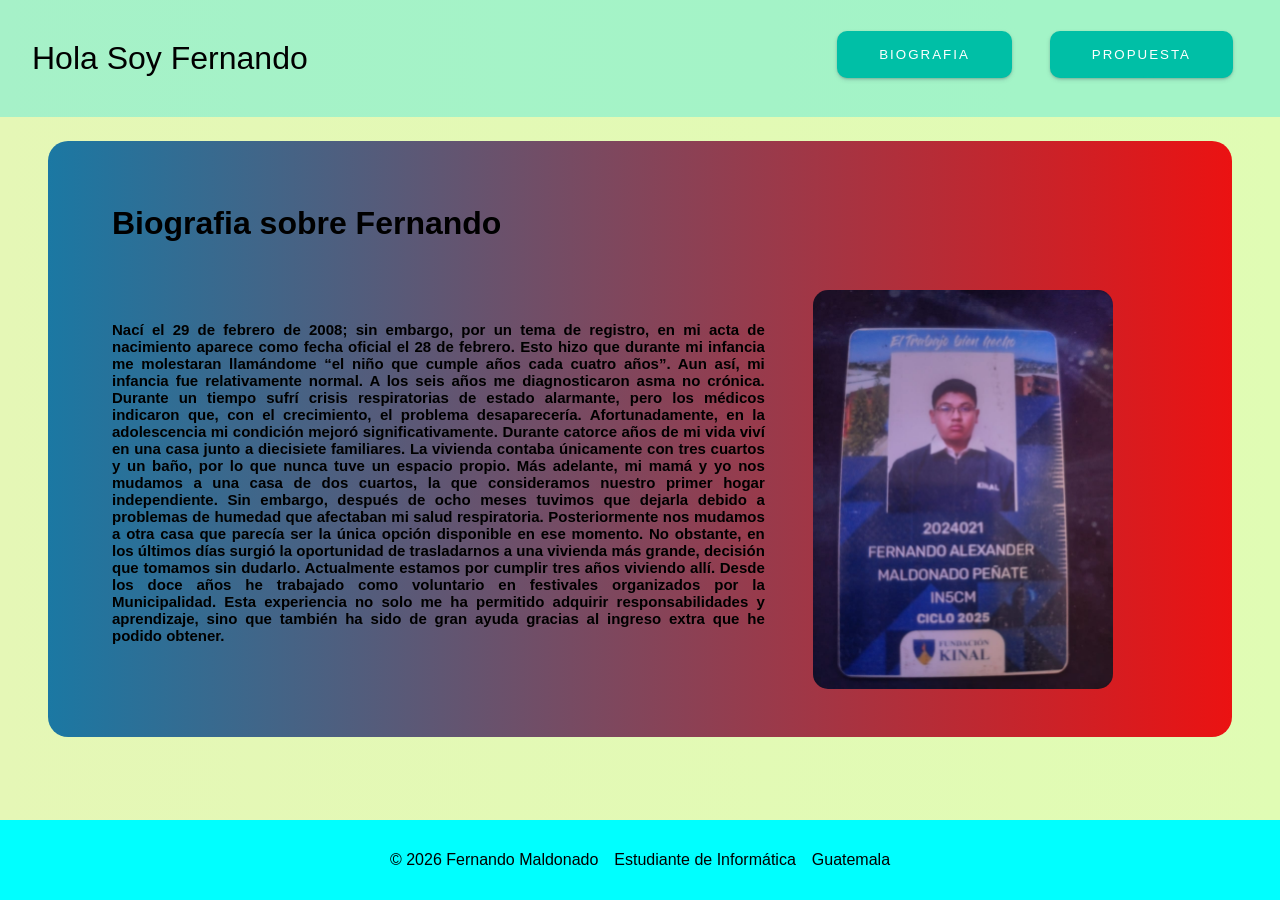
==== biografia.html @ 99544c0e "Se modifico y agrego biografia" ====
<!DOCTYPE html>
<html lang="en">

<head>
    <meta charset="UTF-8">
    <meta name="viewport" content="width=device-width, initial-scale=1.0">
    <title> Pagina Web </title>
    <link rel="stylesheet" href="styles/globals.css">
    <link rel="stylesheet" href="components/common/Button/Button.css">
    <link rel="stylesheet" href="components/layout/Header/Header.css">
    <link rel="stylesheet" href="components/layout/Footer/Footer.css">
</head>

<body>
    <div class="header">
        <div class="titulo"><a> Hola Soy Fernando </a></div>
        <div class="botones">
            <a href="biografia.html"><button class="btn">Biografia</button></a>
            <a href="kinal.html"><button class="btn">Propuesta</button></a>
        </div>
    </div>

    <div class="cuadro">
        <div class="subtituloBibliografia">
            Biografia sobre Fernando
        </div>
        <div class="imgCarnet">
            <div class="inf">
                <p>
                    Nací el 29 de febrero de 2008; sin embargo, por un tema de registro, en mi acta de nacimiento
                    aparece
                    como fecha oficial el 28 de febrero. Esto hizo que durante mi infancia me molestaran llamándome “el
                    niño
                    que cumple años cada cuatro años”. Aun así, mi infancia fue relativamente normal.

                    A los seis años me diagnosticaron asma no crónica. Durante un tiempo sufrí crisis respiratorias de
                    estado alarmante, pero los médicos indicaron que, con el crecimiento, el problema desaparecería.
                    Afortunadamente, en la adolescencia mi condición mejoró significativamente.

                    Durante catorce años de mi vida viví en una casa junto a diecisiete familiares. La vivienda contaba
                    únicamente con tres cuartos y un baño, por lo que nunca tuve un espacio propio. Más adelante, mi
                    mamá y
                    yo nos mudamos a una casa de dos cuartos, la que consideramos nuestro primer hogar independiente.
                    Sin
                    embargo, después de ocho meses tuvimos que dejarla debido a problemas de humedad que afectaban mi
                    salud
                    respiratoria.

                    Posteriormente nos mudamos a otra casa que parecía ser la única opción disponible en ese momento. No
                    obstante, en los últimos días surgió la oportunidad de trasladarnos a una vivienda más grande,
                    decisión
                    que tomamos sin dudarlo. Actualmente estamos por cumplir tres años viviendo allí.

                    Desde los doce años he trabajado como voluntario en festivales organizados por la Municipalidad.
                    Esta
                    experiencia no solo me ha permitido adquirir responsabilidades y aprendizaje, sino que también ha
                    sido
                    de gran ayuda gracias al ingreso extra que he podido obtener.
                </p>
            </div>
            <img src="components/images/carnet.png" alt="">
        </div>
    </div>

    <footer>
        <div>
            <span>© 2026 Fernando Maldonado</span>
            <span>Estudiante de Informática</span>
            <span>Guatemala</span>
        </div>
    </footer>
</body>

</html>
---- styles/globals.css ----
body {
    margin: 0;
    min-height: 100vh;
    display: flex;
    flex-direction: column;
    align-items: center;
    background-image: linear-gradient(to right, rgb(229, 247, 182), rgb(224, 252, 180));
    font-family: Arial, sans-serif;
}

.titulo {
    margin: 1.5rem 0;
    padding: 1rem 2rem;
    font-size: clamp(1.5rem, 4vw, 2rem);
    border-radius: 10px;
    color: black;
}

.botones {
    position: absolute;
    top: 1rem;
    right: 2rem;
    display: flex;
    gap: 0.5rem;
}

@media (max-width: 700px) {
    .botones {
        display: flex;
        flex-direction: column;
        align-items: center;
        gap: 0.5rem;
    }
}


.recuadro {
    background-image: linear-gradient(to right, rgb(104, 250, 218), rgb(31, 240, 125));
    width: 90%;
    max-width: 1200px;
    margin: 1.5rem auto;
    border-radius: 20px;
    padding: 1rem;
}

.parent {
    display: grid;
    grid-template-columns: repeat(2, 1fr);
    gap: 1.5rem;
}

@media (max-width: 900px) {
    .parent {
        grid-template-columns: 1fr;
    }
}

.di1,
.di2 {
    display: flex;
    flex-direction: column;
    align-items: center;
}

.div1,
.div2 {
    width: 100%;
    max-width: 350px;
    padding: 1rem;
    margin-top: 1rem;
    background-color: aqua;
    font-size: 1.2rem;
    display: flex;
    justify-content: center;
    align-items: center;
    border-radius: 15px;
}

.parrafo {
    width: 100%;
    max-width: 350px;
    margin-top: 1rem;
    margin-bottom: 2rem ;
    padding: 1rem;
    background-image: linear-gradient(to right, rgb(248, 161, 111), rgb(240, 157, 109));
    border-radius: 15px;
}

.parrafo p {
    margin: 0.5;
    text-align: center;
    line-height: 1.5;
}

.parrafo img {
    max-width: 80%;
    border-radius: 10px;
    margin: 2rem;
}

.parrafo ul {
    padding-left: 1.2rem;
}

.parrafo li {
    margin-bottom: 0.5rem;
}

.cuadro {
    background-image: linear-gradient(to right, rgb(27, 120, 163), rgb(235, 18, 18));
    width: 90%;
    max-width: 1200px;
    margin: 1.5rem auto;
    border-radius: 20px;
    padding: 1rem;
}

.subtituloBibliografia {
    font-size: 2rem;
    font-weight: bold;
    margin:3rem;
}

.imgCarnet {
    display: flex;
    align-items: flex-start;
    gap: 2rem;
    margin: 2rem;
    flex-wrap: wrap;
}

.inf {
    width: 60%;
    font-size: 15px;
    color: black;
    font-weight: bold;
    text-align: justify;
    padding: 1rem;
    border-radius: 15px;
}

.imgCarnet img {
    max-width: 300px;
    width: 100%;
    border-radius: 15px;
}

@media (max-width: 900px) {
    .imgCarnet {
        flex-direction: column;
        align-items: center;
    }

    .inf {
        width: 100%;
    }
}
---- components/common/Button/Button.css ----
.btn {
 background-color: #00BFA6;
 padding: 14px 40px;
 color: #fff;
 text-transform: uppercase;
 letter-spacing: 2px;
 cursor: pointer;
 border-radius: 10px;
 border: 2px dashed #00BFA6;
 box-shadow: rgba(50, 50, 93, 0.25) 0px 2px 5px -1px, rgba(0, 0, 0, 0.3) 0px 1px 3px -1px;
 transition: .4s;
 margin: 15px;
}

.btn span:last-child {
 display: none;
}

.btn:hover {
 transition: .4s;
 border: 2px dashed #00BFA6;
 background-color: #fff;
 color: #00BFA6;
}

.btn:active {
 background-color: #87dbd0;
}

@media (max-width: 700px) {

    .btn {
        padding: 8px 20px;
        font-size: 0.75rem;
        letter-spacing: 1px;
        margin: 5px;
        width: 140px;
    }
}
---- components/layout/Header/Header.css ----
.header {
    width: 100%;
    position: relative;
    display: flex;
    align-items: center;
    background-color: rgba(55, 231, 231, 0.363);
}

@media (max-width: 600px) {
    .header {
        position: relative;
        height: 130px;
    }
}
---- components/layout/Footer/Footer.css ----
footer {
    width: 100%;
    background-color: aqua;
    margin-top: auto;
    font-size: 1rem;
    display: flex;
    justify-content: center;
    align-items: center;
    height: 5rem;
}

footer div {
    width: 100%;
    max-width: 1200px;
    display: flex;
    justify-content: center;
    gap: 1rem;
}

footer a {
    text-decoration: none;
    color: black;
    font-weight: 500;
}

@media (max-width: 600px) {
    footer div {
        flex-direction: column;
        gap: 0.5rem;
    }
}
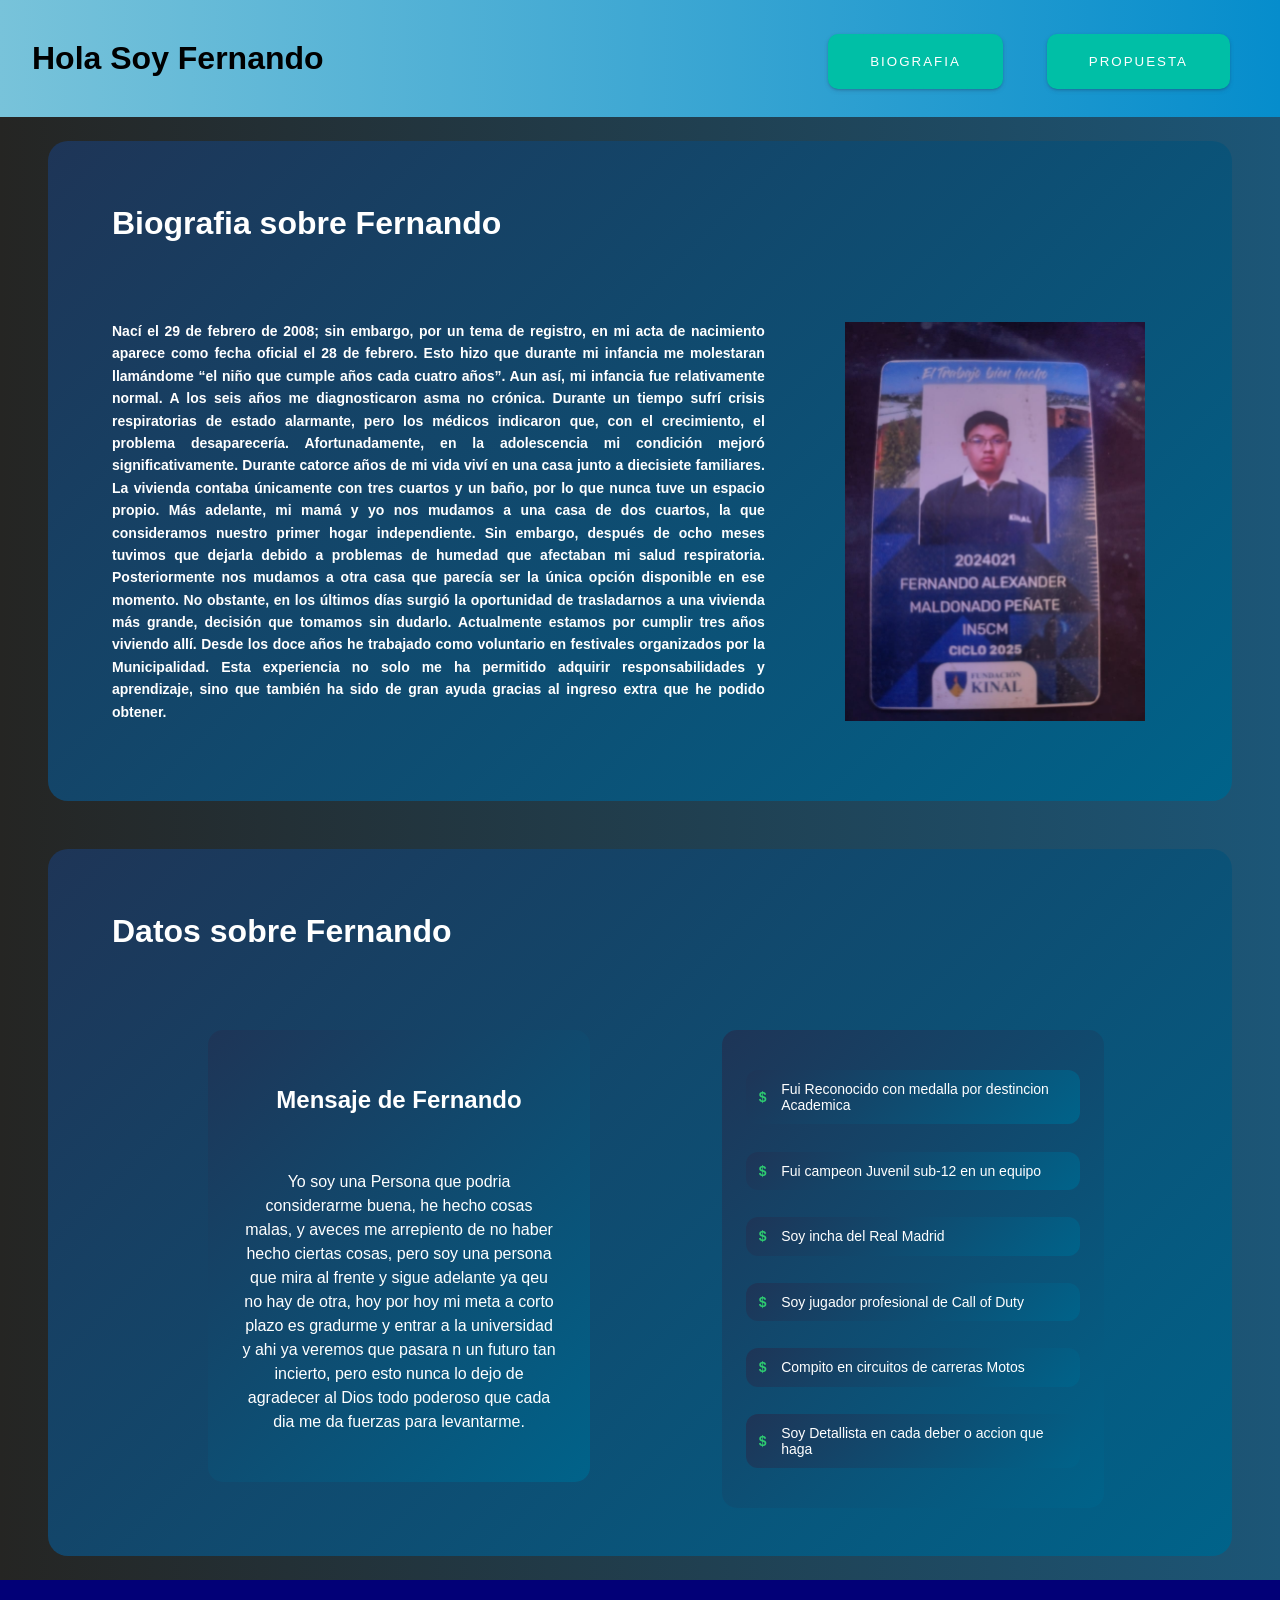
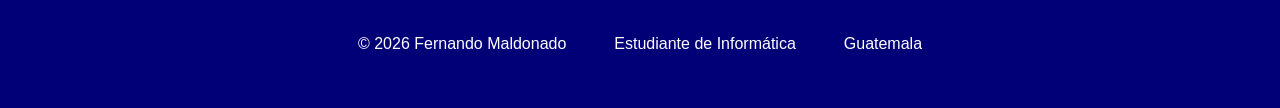
==== commit 68b085cd: "Se termino Biografia" ====
--- a/biografia.html
+++ b/biografia.html
@@ -62,6 +62,37 @@
         </div>
     </div>
 
+    <div class="cuadro">
+        <div class="subtituloBibliografia">
+            Datos sobre Fernando
+        </div>
+        <div class="dats">
+            <div class="datosDeMi">
+                <h2> Mensaje de Fernando</h2>
+                <p>
+                    Yo soy una Persona que podria considerarme buena, he hecho cosas malas, y aveces me
+                    arrepiento de no haber hecho ciertas cosas, pero soy una persona que mira al frente
+                    y sigue adelante ya qeu no hay de otra, hoy por hoy mi meta a corto plazo es gradurme y entrar a la
+                    universidad y ahi ya
+                    veremos que pasara n un futuro tan incierto, pero esto nunca lo dejo de agradecer al Dios todo
+                    poderoso que cada dia me da
+                    fuerzas para levantarme.
+                </p>
+            </div>
+            <div class="datosDeMi">
+                <ul>
+                    <li>Fui Reconocido con medalla por destincion Academica</li>
+                    <li>Fui campeon Juvenil sub-12 en un equipo</li>
+                    <li>Soy incha del Real Madrid</li>
+                    <li>Soy jugador profesional de Call of Duty</li>
+                    <li>Compito en circuitos de carreras Motos </li>
+                    <li>Soy Detallista en cada deber o accion que haga</li>
+                </ul>
+            </div>
+
+        </div>
+    </div>
+
     <footer>
         <div>
             <span>© 2026 Fernando Maldonado</span>
--- a/styles/globals.css
+++ b/styles/globals.css
@@ -4,7 +4,7 @@
     display: flex;
     flex-direction: column;
     align-items: center;
-    background-image: linear-gradient(to right, rgb(229, 247, 182), rgb(224, 252, 180));
+    background-image: linear-gradient(to right, rgb(37, 37, 35), rgb(28, 86, 119));
     font-family: Arial, sans-serif;
 }
 
@@ -12,30 +12,14 @@
     margin: 1.5rem 0;
     padding: 1rem 2rem;
     font-size: clamp(1.5rem, 4vw, 2rem);
+    font-weight: bold;
     border-radius: 10px;
     color: black;
 }
 
-.botones {
-    position: absolute;
-    top: 1rem;
-    right: 2rem;
-    display: flex;
-    gap: 0.5rem;
-}
-
-@media (max-width: 700px) {
-    .botones {
-        display: flex;
-        flex-direction: column;
-        align-items: center;
-        gap: 0.5rem;
-    }
-}
-
 
 .recuadro {
-    background-image: linear-gradient(to right, rgb(104, 250, 218), rgb(31, 240, 125));
+    background-image: linear-gradient(to right, rgb(59, 141, 189), rgb(61, 190, 223));
     width: 90%;
     max-width: 1200px;
     margin: 1.5rem auto;
@@ -68,7 +52,7 @@
     max-width: 350px;
     padding: 1rem;
     margin-top: 1rem;
-    background-color: aqua;
+    background-color: rgb(49, 196, 196);
     font-size: 1.2rem;
     display: flex;
     justify-content: center;
@@ -82,12 +66,13 @@
     margin-top: 1rem;
     margin-bottom: 2rem ;
     padding: 1rem;
-    background-image: linear-gradient(to right, rgb(248, 161, 111), rgb(240, 157, 109));
+    background: linear-gradient(135deg, #1e3557, #00638a);
     border-radius: 15px;
 }
 
 .parrafo p {
-    margin: 0.5;
+    margin: 1;
+    color: #ffffff;
     text-align: center;
     line-height: 1.5;
 }
@@ -96,18 +81,55 @@
     max-width: 80%;
     border-radius: 10px;
     margin: 2rem;
+    object-fit: contain;
+    transition: transform 0.3s ease, filter 0.3s ease;
+}
+
+.parrafo img:hover {
+    transform: scale(1.12);
+    filter: brightness(1.1);
 }
 
 .parrafo ul {
-    padding-left: 1.2rem;
+    list-style: none;
+    padding-left: 0;
+    margin-top: 1rem;
+    display: flex;
+    flex-direction: column;
+    gap: 0.7rem;
 }
 
 .parrafo li {
-    margin-bottom: 0.5rem;
-}
+    background: linear-gradient(135deg, #1e3557, #00638a);
+    padding: 0.7rem 1rem;
+    border-radius: 12px;
+    font-size: 14px;
+    color: #ffffff;
+    position: relative;
+    padding-left: 2.2rem;
+    transition: transform 0.25s ease, box-shadow 0.25s ease;
+}
+
+/* Ícono */
+.parrafo li::before {
+    content: "✔";
+    position: absolute;
+    left: 0.8rem;
+    top: 50%;
+    transform: translateY(-50%);
+    color: #2ecc71;
+    font-weight: bold;
+}
+
+/* Hover dinámico */
+.parrafo li:hover {
+    transform: translateX(6px);
+    box-shadow: 0 6px 14px rgba(0, 0, 0, 0.15);
+}
+
 
 .cuadro {
-    background-image: linear-gradient(to right, rgb(27, 120, 163), rgb(235, 18, 18));
+    background: linear-gradient(135deg, #1e3557, #00638a);
     width: 90%;
     max-width: 1200px;
     margin: 1.5rem auto;
@@ -116,6 +138,7 @@
 }
 
 .subtituloBibliografia {
+    color: #ffffff;
     font-size: 2rem;
     font-weight: bold;
     margin:3rem;
@@ -129,14 +152,29 @@
     flex-wrap: wrap;
 }
 
+.imgCarnet img {
+    width: 100%;
+    padding: 2rem;
+    max-width: 250px;
+    height: auto;
+    object-fit: contain;
+    transition: transform 0.3s ease, filter 0.3s ease;
+}
+.imgCarnet img:hover {
+    transform: scale(1.12);
+    filter: brightness(1.1);
+}
+
 .inf {
     width: 60%;
-    font-size: 15px;
-    color: black;
+    font-size: 14px;
+    color: rgb(255, 255, 255);
     font-weight: bold;
     text-align: justify;
     padding: 1rem;
     border-radius: 15px;
+    line-height: 1.6;
+
 }
 
 .imgCarnet img {
@@ -155,3 +193,85 @@
         width: 100%;
     }
 }
+
+.datosDeMi {
+    width: 100%;
+    margin-left: 7rem;
+    margin-top: 0;
+    max-width: 350px;
+    padding: 1rem;
+    background: linear-gradient(135deg, #1e3557, #00638a);
+    border-radius: 15px;
+}
+
+.datosDeMi ul {
+    list-style: none;
+    padding-left: 0;
+    margin-top: 1rem;
+    display: flex;
+    flex-direction: column;
+    gap: 0.7rem;
+}
+
+.datosDeMi li {
+    background: linear-gradient(135deg, #1e3557, #00638a);
+    margin: 0.5rem;
+    padding: 0.7rem 1rem;
+    border-radius: 12px;
+    font-size: 14px;
+    color: #ffffff;
+    position: relative;
+    padding-left: 2.2rem;
+    transition: transform 0.25s ease, box-shadow 0.25s ease;
+}
+
+
+.datosDeMi li::before {
+    content: "$";
+    position: absolute;
+    left: 0.8rem;
+    top: 50%;
+    transform: translateY(-50%);
+    color: #2ecc71;
+    font-weight: bold;
+}
+
+.datosDeMi li:hover {
+    transform: translateX(6px);
+    box-shadow: 0 6px 14px rgba(0, 0, 0, 0.15);
+}
+
+.datosDeMi p {
+color: #ffffff;
+text-align: center;
+padding: 1rem;
+line-height: 1.5;
+}
+
+.datosDeMi h2 {
+color: #ffffff;
+text-align: center;
+padding: 1rem;
+line-height: 1.5;
+}
+
+.dats {
+    display: flex;
+    flex-direction: row;   
+    gap: 20px;            
+    align-items: flex-start;
+    padding: 2rem;
+}
+
+@media (max-width: 768px) {
+    .dats {
+        flex-direction: column;
+    }
+
+    .datosDeMi{
+        padding: 1rem;
+        margin: 1rem;
+    }
+}
+
+
--- a/components/common/Button/Button.css
+++ b/components/common/Button/Button.css
@@ -1,31 +1,31 @@
 
 .btn {
- background-color: #00BFA6;
- padding: 14px 40px;
- color: #fff;
- text-transform: uppercase;
- letter-spacing: 2px;
- cursor: pointer;
- border-radius: 10px;
- border: 2px dashed #00BFA6;
- box-shadow: rgba(50, 50, 93, 0.25) 0px 2px 5px -1px, rgba(0, 0, 0, 0.3) 0px 1px 3px -1px;
- transition: .4s;
- margin: 15px;
+    background-color: #00BFA6;
+    padding: 18px 40px;
+    color: #fff;
+    text-transform: uppercase;
+    letter-spacing: 2px;
+    cursor: pointer;
+    border-radius: 10px; 
+    border: 2px dashed #00BFA6;
+    box-shadow: rgba(50, 50, 93, 0.25) 0px 2px 5px -1px, rgba(0, 0, 0, 0.3) 0px 1px 3px -1px;
+    transition: .4s;
+    margin: 18px;
 }
 
 .btn span:last-child {
- display: none;
+    display: none;
 }
 
 .btn:hover {
- transition: .4s;
- border: 2px dashed #00BFA6;
- background-color: #fff;
- color: #00BFA6;
+    transition: .4s;
+    border: 2px dashed #00BFA6;
+    background-color: #fff;
+    color: #00BFA6;
 }
 
 .btn:active {
- background-color: #87dbd0;
+    background-color: #87dbd0;
 }
 
 @media (max-width: 700px) {
@@ -39,3 +39,103 @@
     }
 }
 
+.isla-btn {
+ display: inline-block;
+ padding: 1rem 1.6rem;
+ font-size: 14px;
+ font-family:'Franklin Gothic Medium', 'Arial Narrow', Arial, sans-serif;
+ font-weight: 700;
+ color: rgb(0, 0, 0);
+ border: 1px solid rgb(73, 255, 255);
+ cursor: pointer;
+ position: relative;
+ background-color: transparent;
+ text-decoration: none;
+ overflow: hidden;
+ z-index: 1;    
+ font-family: inherit;
+ border-radius: 15px;
+}
+
+.isla-btn::before {
+ content: "";
+ position: absolute;
+ left: 0;
+ top: 0;
+ width: 100%;
+ height: 100%;
+ background-color: rgb(54, 218, 179);
+ transform: translateX(-100%);
+ transition: all .3s;
+ z-index: -1;
+}
+
+.isla-btn:hover::before {
+ transform: translateX(0);
+}
+
+@media (max-width: 1100px) {
+   .isla-btn {
+    display: block;
+    width: 100%;
+    
+
+    padding: 0.5rem 0.8rem;     /* más pequeños */
+    font-size: 11px;            /* texto reducido */
+    font-weight: 600;
+
+    border: 1px solid rgb(0, 110, 110);
+    background-color: transparent;
+
+    border-radius: 12px;
+    text-align: center;
+
+    cursor: pointer;
+    position: relative;
+    overflow: hidden;
+    z-index: 1;
+
+    transition: transform 0.2s ease;
+}
+
+
+.isla-btn::before {
+    content: "";
+    position: absolute;
+    inset: 0;
+    background-color: rgb(0, 110, 110);
+    transform: translateX(-100%);
+    transition: transform 0.3s ease;
+    z-index: -1;
+}
+
+.isla-btn:hover::before {
+    transform: translateX(0);
+}
+
+.isla-btn:hover {
+    transform: scale(1.03);
+    color: white;
+}
+    .isla-btn {
+        margin-bottom: 0.6rem;
+    }
+
+}
+
+.botones {
+    position: absolute;
+    top: 1rem;
+    right: 2rem;
+    display: flex;
+    gap: 0.5rem;
+}
+
+@media (max-width: 700px) {
+    .botones {
+        display: flex;
+        flex-direction: column;
+        align-items: center;
+        gap: 0.5rem;
+    }
+}
--- a/components/layout/Header/Header.css
+++ b/components/layout/Header/Header.css
@@ -3,7 +3,7 @@
     position: relative;
     display: flex;
     align-items: center;
-    background-color: rgba(55, 231, 231, 0.363);
+    background-image: linear-gradient(to right, rgb(120, 195, 218), rgb(6, 141, 204));
 }
 
 @media (max-width: 600px) {
@@ -11,4 +11,21 @@
         position: relative;
         height: 130px;
     }
+}
+
+.headerPropuesta {
+    width: 100%;
+    height: 9rem;
+    background-image: linear-gradient(to right, rgb(187, 183, 183), rgb(212, 211, 211));
+    display: flex;
+    align-items: center;
+    padding: 0;
+    justify-content: space-between;
+
+}
+
+.headerPropuesta img {
+    height: 5rem;
+    width: auto;
+    margin: 1rem 2rem 1rem 2rem;
 }
--- a/components/layout/Footer/Footer.css
+++ b/components/layout/Footer/Footer.css
@@ -1,12 +1,12 @@
 footer {
     width: 100%;
-    background-color: aqua;
+    background-color: rgb(2, 0, 119);
     margin-top: auto;
     font-size: 1rem;
     display: flex;
     justify-content: center;
     align-items: center;
-    height: 5rem;
+    height: 8rem;
 }
 
 footer div {
@@ -14,18 +14,25 @@
     max-width: 1200px;
     display: flex;
     justify-content: center;
-    gap: 1rem;
+    gap: 3rem;
 }
 
 footer a {
     text-decoration: none;
-    color: black;
+    color: #ffffff;
+    font-weight: 500;
+}
+
+footer span {
+    text-decoration: none;
+    color: #ffffff;
     font-weight: 500;
 }
 
 @media (max-width: 600px) {
     footer div {
         flex-direction: column;
+        align-items: center;
         gap: 0.5rem;
     }
 }
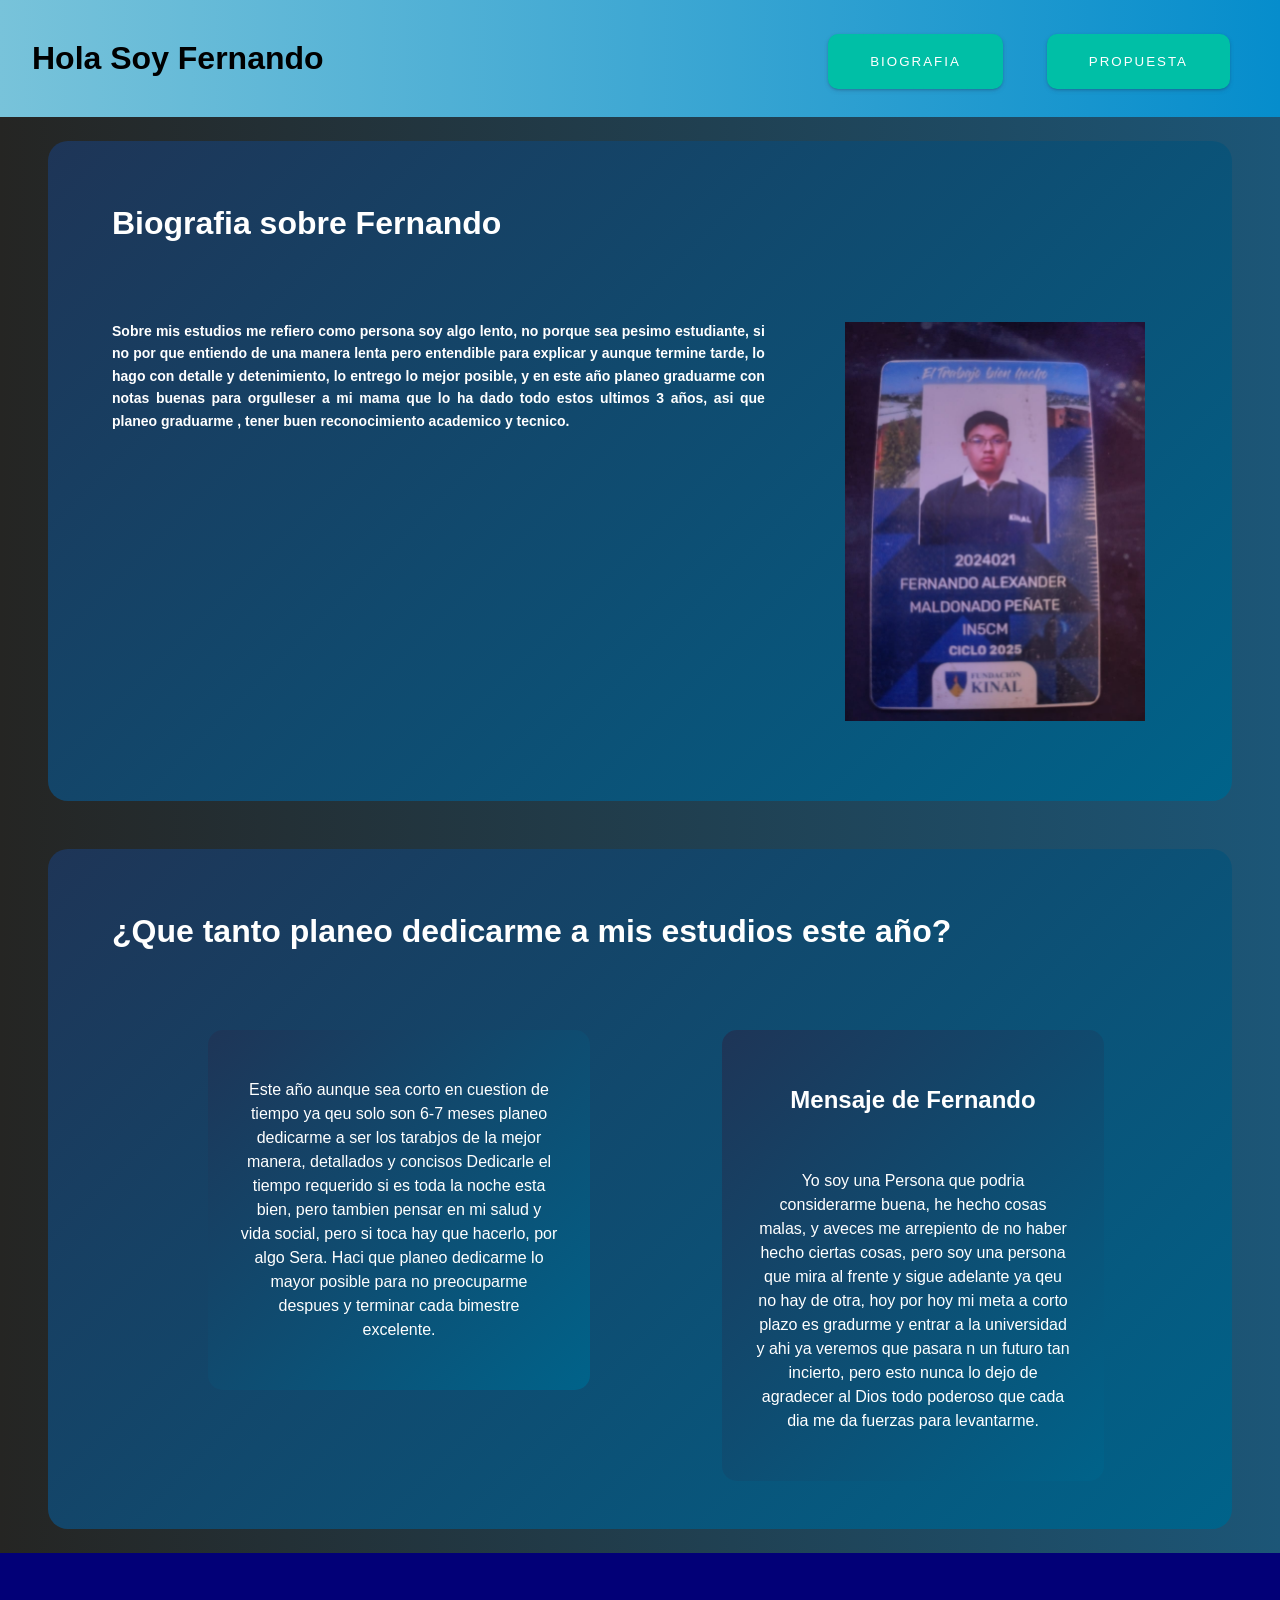
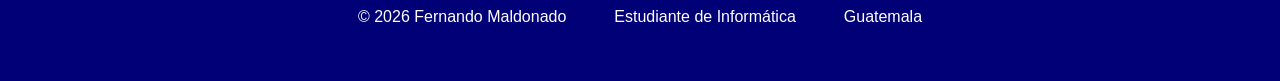
==== commit 773b6328: "Se agrego informacion relevante a Biografia" ====
--- a/biografia.html
+++ b/biografia.html
@@ -27,35 +27,9 @@
         <div class="imgCarnet">
             <div class="inf">
                 <p>
-                    Nací el 29 de febrero de 2008; sin embargo, por un tema de registro, en mi acta de nacimiento
-                    aparece
-                    como fecha oficial el 28 de febrero. Esto hizo que durante mi infancia me molestaran llamándome “el
-                    niño
-                    que cumple años cada cuatro años”. Aun así, mi infancia fue relativamente normal.
-
-                    A los seis años me diagnosticaron asma no crónica. Durante un tiempo sufrí crisis respiratorias de
-                    estado alarmante, pero los médicos indicaron que, con el crecimiento, el problema desaparecería.
-                    Afortunadamente, en la adolescencia mi condición mejoró significativamente.
-
-                    Durante catorce años de mi vida viví en una casa junto a diecisiete familiares. La vivienda contaba
-                    únicamente con tres cuartos y un baño, por lo que nunca tuve un espacio propio. Más adelante, mi
-                    mamá y
-                    yo nos mudamos a una casa de dos cuartos, la que consideramos nuestro primer hogar independiente.
-                    Sin
-                    embargo, después de ocho meses tuvimos que dejarla debido a problemas de humedad que afectaban mi
-                    salud
-                    respiratoria.
-
-                    Posteriormente nos mudamos a otra casa que parecía ser la única opción disponible en ese momento. No
-                    obstante, en los últimos días surgió la oportunidad de trasladarnos a una vivienda más grande,
-                    decisión
-                    que tomamos sin dudarlo. Actualmente estamos por cumplir tres años viviendo allí.
-
-                    Desde los doce años he trabajado como voluntario en festivales organizados por la Municipalidad.
-                    Esta
-                    experiencia no solo me ha permitido adquirir responsabilidades y aprendizaje, sino que también ha
-                    sido
-                    de gran ayuda gracias al ingreso extra que he podido obtener.
+                    Sobre mis estudios me refiero como persona soy algo lento, no porque sea pesimo estudiante, si no por que entiendo de una manera lenta pero entendible para explicar
+                    y aunque termine tarde, lo hago con detalle y detenimiento, lo entrego lo mejor posible, y en este año planeo graduarme con notas buenas para orgulleser a mi
+                    mama que lo ha dado todo estos ultimos 3 años, asi que planeo graduarme , tener buen reconocimiento academico y tecnico.
                 </p>
             </div>
             <img src="components/images/carnet.png" alt="">
@@ -64,9 +38,16 @@
 
     <div class="cuadro">
         <div class="subtituloBibliografia">
-            Datos sobre Fernando
+            ¿Que tanto planeo dedicarme a mis estudios este año?
         </div>
         <div class="dats">
+            <div class="datosDeMi">
+                <p>
+                    Este año aunque sea corto en cuestion de tiempo ya qeu solo son 6-7 meses planeo dedicarme a ser los tarabjos de la mejor manera, detallados y concisos
+                    Dedicarle el tiempo requerido si es toda la noche esta bien, pero tambien pensar en mi salud y vida social, pero si toca hay que hacerlo, por algo Sera. 
+                    Haci que planeo dedicarme lo mayor posible para no preocuparme despues y terminar cada bimestre excelente.
+                </p>
+            </div>
             <div class="datosDeMi">
                 <h2> Mensaje de Fernando</h2>
                 <p>
@@ -78,16 +59,6 @@
                     poderoso que cada dia me da
                     fuerzas para levantarme.
                 </p>
-            </div>
-            <div class="datosDeMi">
-                <ul>
-                    <li>Fui Reconocido con medalla por destincion Academica</li>
-                    <li>Fui campeon Juvenil sub-12 en un equipo</li>
-                    <li>Soy incha del Real Madrid</li>
-                    <li>Soy jugador profesional de Call of Duty</li>
-                    <li>Compito en circuitos de carreras Motos </li>
-                    <li>Soy Detallista en cada deber o accion que haga</li>
-                </ul>
             </div>
 
         </div>
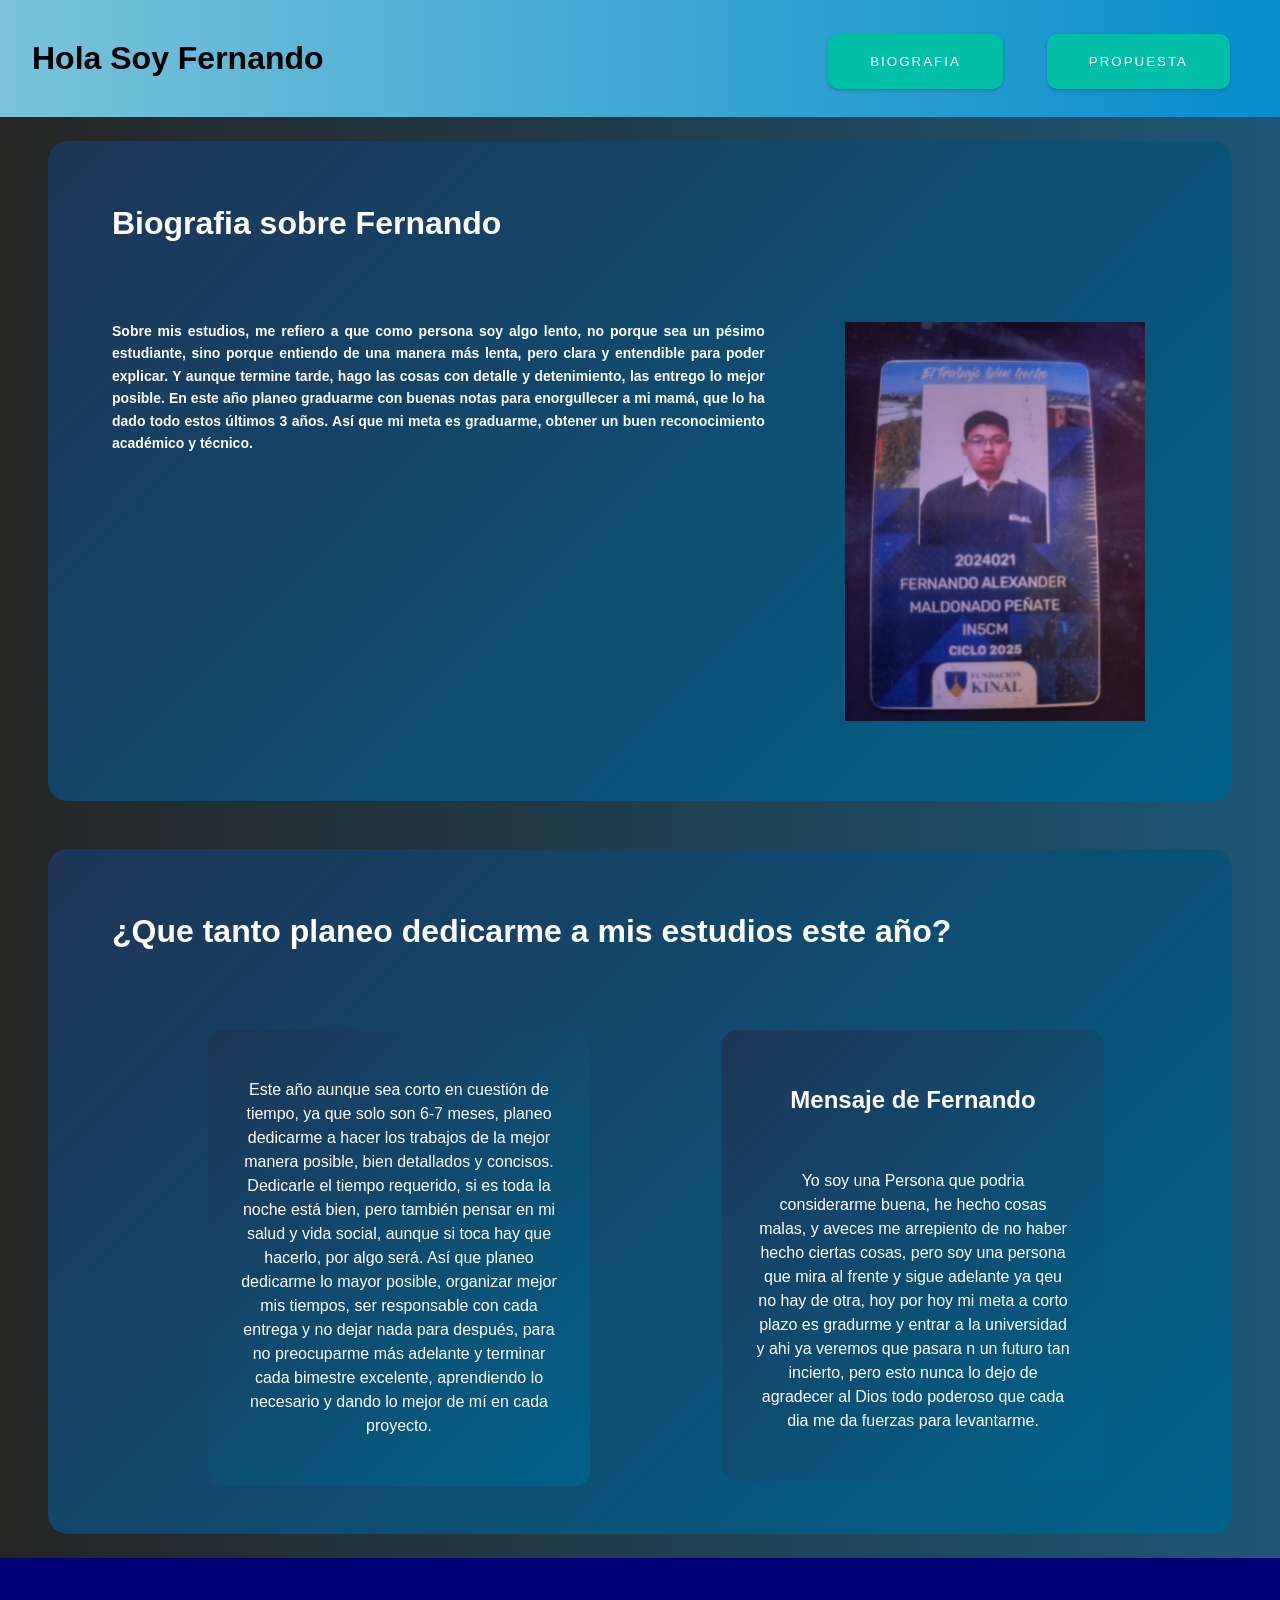
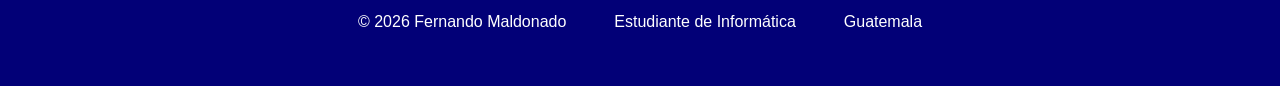
==== commit 605fe33d: "Se arreglo informacion relevante a Biografia" ====
--- a/biografia.html
+++ b/biografia.html
@@ -27,9 +27,13 @@
         <div class="imgCarnet">
             <div class="inf">
                 <p>
-                    Sobre mis estudios me refiero como persona soy algo lento, no porque sea pesimo estudiante, si no por que entiendo de una manera lenta pero entendible para explicar
-                    y aunque termine tarde, lo hago con detalle y detenimiento, lo entrego lo mejor posible, y en este año planeo graduarme con notas buenas para orgulleser a mi
-                    mama que lo ha dado todo estos ultimos 3 años, asi que planeo graduarme , tener buen reconocimiento academico y tecnico.
+                    Sobre mis estudios, me refiero a que como persona soy algo lento, no porque sea un pésimo
+                    estudiante, sino porque entiendo de una manera más lenta, pero clara y entendible para poder
+                    explicar. Y aunque termine tarde, hago las cosas con detalle y detenimiento, las entrego lo mejor
+                    posible.
+
+                    En este año planeo graduarme con buenas notas para enorgullecer a mi mamá, que lo ha dado todo estos
+                    últimos 3 años. Así que mi meta es graduarme, obtener un buen reconocimiento académico y técnico.
                 </p>
             </div>
             <img src="components/images/carnet.png" alt="">
@@ -43,9 +47,14 @@
         <div class="dats">
             <div class="datosDeMi">
                 <p>
-                    Este año aunque sea corto en cuestion de tiempo ya qeu solo son 6-7 meses planeo dedicarme a ser los tarabjos de la mejor manera, detallados y concisos
-                    Dedicarle el tiempo requerido si es toda la noche esta bien, pero tambien pensar en mi salud y vida social, pero si toca hay que hacerlo, por algo Sera. 
-                    Haci que planeo dedicarme lo mayor posible para no preocuparme despues y terminar cada bimestre excelente.
+                    Este año aunque sea corto en cuestión de tiempo, ya que solo son 6-7 meses, planeo dedicarme a hacer
+                    los trabajos de la mejor manera posible, bien detallados y concisos. Dedicarle el tiempo requerido,
+                    si es toda la noche está bien, pero también pensar en mi salud y vida social, aunque si toca hay que
+                    hacerlo, por algo será.
+
+                    Así que planeo dedicarme lo mayor posible, organizar mejor mis tiempos, ser responsable con cada
+                    entrega y no dejar nada para después, para no preocuparme más adelante y terminar cada bimestre
+                    excelente, aprendiendo lo necesario y dando lo mejor de mí en cada proyecto.
                 </p>
             </div>
             <div class="datosDeMi">
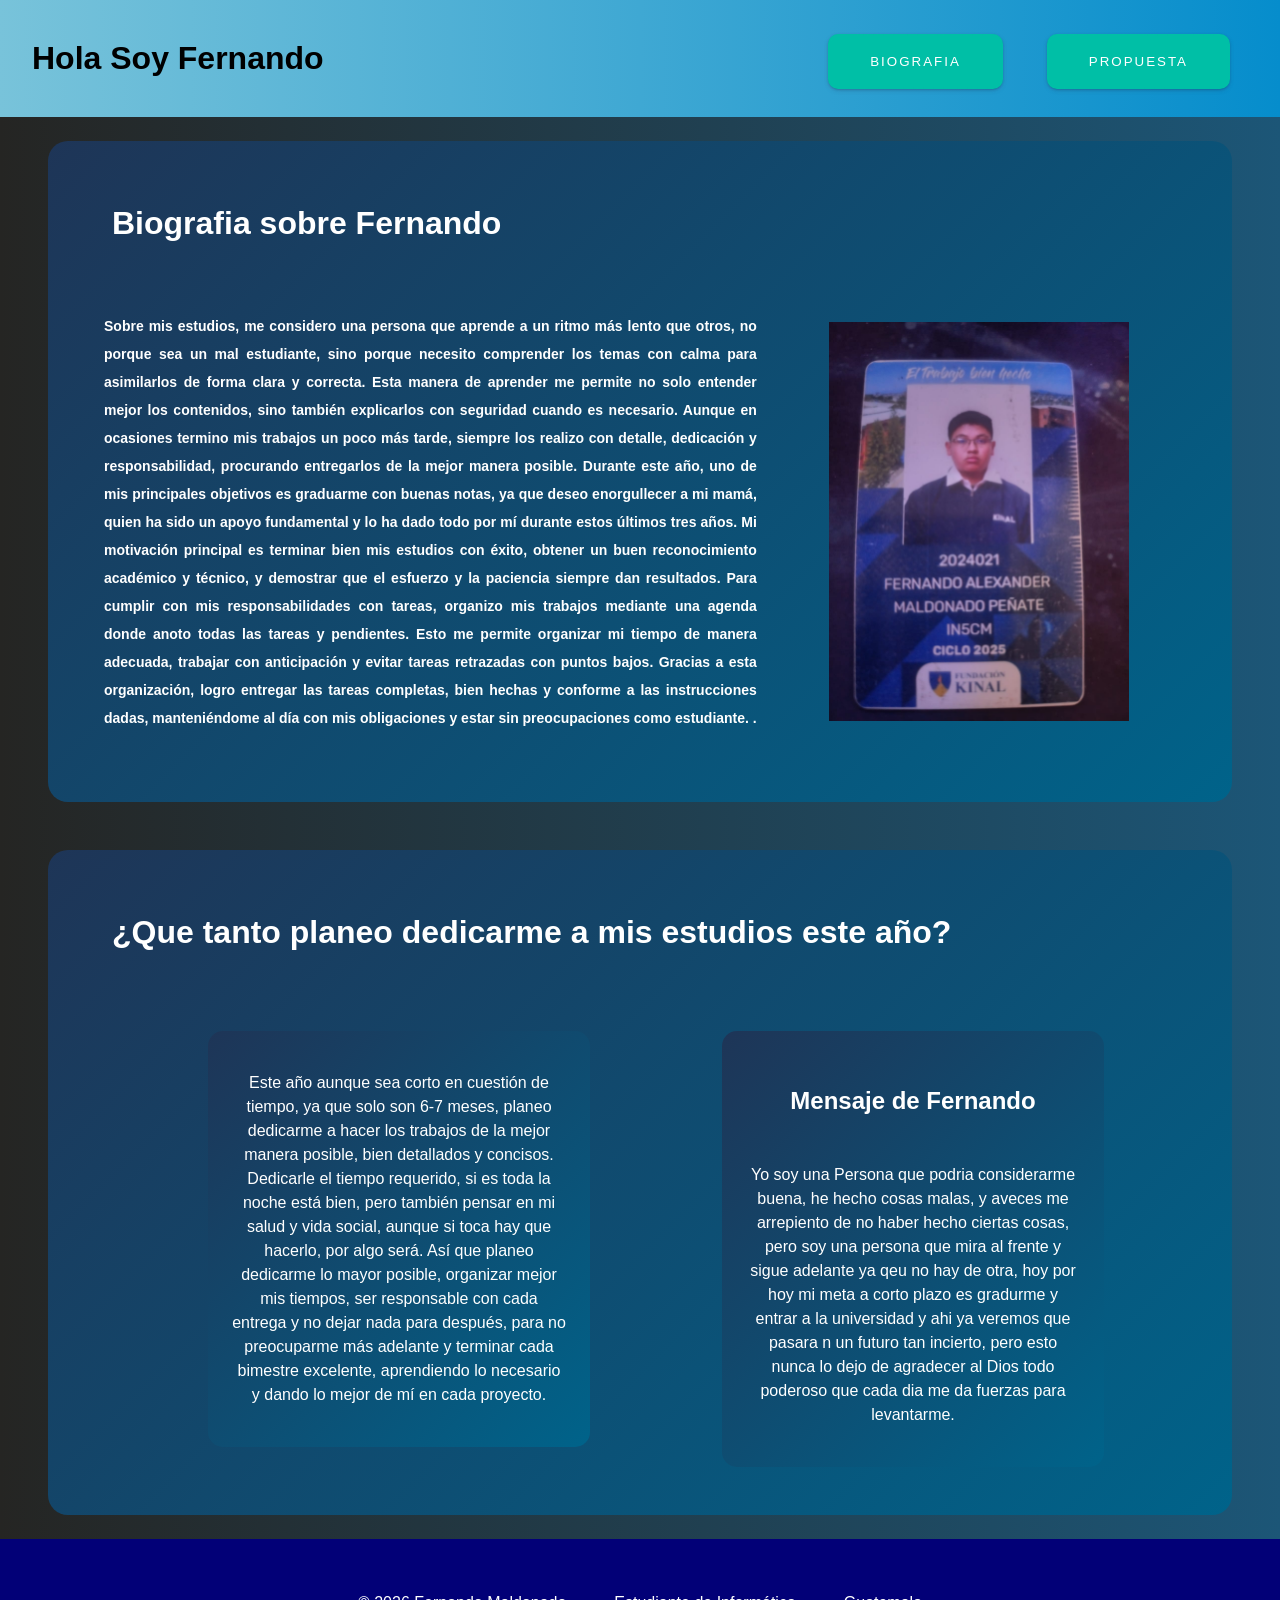
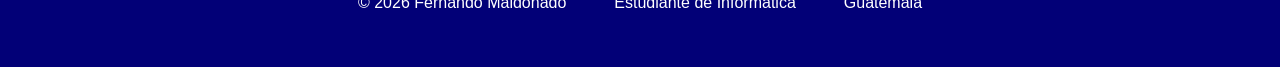
==== commit 8ff18b4c: "Se agregaron detalle esteticos" ====
--- a/biografia.html
+++ b/biografia.html
@@ -27,13 +27,25 @@
         <div class="imgCarnet">
             <div class="inf">
                 <p>
-                    Sobre mis estudios, me refiero a que como persona soy algo lento, no porque sea un pésimo
-                    estudiante, sino porque entiendo de una manera más lenta, pero clara y entendible para poder
-                    explicar. Y aunque termine tarde, hago las cosas con detalle y detenimiento, las entrego lo mejor
-                    posible.
+                    Sobre mis estudios, me considero una persona que aprende a un ritmo más lento que otros, no porque
+                    sea un mal estudiante, sino porque necesito comprender los temas con calma para asimilarlos de forma
+                    clara y correcta. Esta manera de aprender me permite no solo entender mejor los contenidos, sino
+                    también explicarlos con seguridad cuando es necesario. Aunque en ocasiones termino mis trabajos un
+                    poco más tarde, siempre los realizo con detalle, dedicación y responsabilidad, procurando
+                    entregarlos de la mejor manera posible.
 
-                    En este año planeo graduarme con buenas notas para enorgullecer a mi mamá, que lo ha dado todo estos
-                    últimos 3 años. Así que mi meta es graduarme, obtener un buen reconocimiento académico y técnico.
+                    Durante este año, uno de mis principales objetivos es graduarme con buenas notas, ya que deseo
+                    enorgullecer a mi mamá, quien ha sido un apoyo fundamental y lo ha dado todo por mí durante estos
+                    últimos tres años. Mi motivación principal es terminar bien mis estudios con éxito, obtener un buen
+                    reconocimiento académico y técnico, y demostrar que el esfuerzo y la paciencia siempre dan
+                    resultados.
+
+                    Para cumplir con mis responsabilidades con tareas, organizo mis trabajos mediante una agenda donde
+                    anoto todas las tareas y pendientes. Esto me permite organizar mi tiempo de manera adecuada,
+                    trabajar con anticipación y evitar tareas retrazadas con puntos bajos. Gracias a esta organización, logro entregar las tareas
+                    completas, bien hechas y conforme a las instrucciones dadas, manteniéndome al día con mis
+                    obligaciones y estar sin preocupaciones como estudiante.
+                    .
                 </p>
             </div>
             <img src="components/images/carnet.png" alt="">
--- a/styles/globals.css
+++ b/styles/globals.css
@@ -64,7 +64,7 @@
     width: 100%;
     max-width: 350px;
     margin-top: 1rem;
-    margin-bottom: 2rem ;
+    margin-bottom: 2rem;
     padding: 1rem;
     background: linear-gradient(135deg, #1e3557, #00638a);
     border-radius: 15px;
@@ -141,7 +141,7 @@
     color: #ffffff;
     font-size: 2rem;
     font-weight: bold;
-    margin:3rem;
+    margin: 3rem;
 }
 
 .imgCarnet {
@@ -160,6 +160,7 @@
     object-fit: contain;
     transition: transform 0.3s ease, filter 0.3s ease;
 }
+
 .imgCarnet img:hover {
     transform: scale(1.12);
     filter: brightness(1.1);
@@ -171,9 +172,9 @@
     color: rgb(255, 255, 255);
     font-weight: bold;
     text-align: justify;
-    padding: 1rem;
-    border-radius: 15px;
-    line-height: 1.6;
+    padding: 0.5rem;
+    border-radius: 15px;
+    line-height: 2;
 
 }
 
@@ -204,61 +205,25 @@
     border-radius: 15px;
 }
 
-.datosDeMi ul {
-    list-style: none;
-    padding-left: 0;
-    margin-top: 1rem;
-    display: flex;
-    flex-direction: column;
-    gap: 0.7rem;
-}
-
-.datosDeMi li {
-    background: linear-gradient(135deg, #1e3557, #00638a);
-    margin: 0.5rem;
-    padding: 0.7rem 1rem;
-    border-radius: 12px;
-    font-size: 14px;
-    color: #ffffff;
-    position: relative;
-    padding-left: 2.2rem;
-    transition: transform 0.25s ease, box-shadow 0.25s ease;
-}
-
-
-.datosDeMi li::before {
-    content: "$";
-    position: absolute;
-    left: 0.8rem;
-    top: 50%;
-    transform: translateY(-50%);
-    color: #2ecc71;
-    font-weight: bold;
-}
-
-.datosDeMi li:hover {
-    transform: translateX(6px);
-    box-shadow: 0 6px 14px rgba(0, 0, 0, 0.15);
-}
 
 .datosDeMi p {
-color: #ffffff;
-text-align: center;
-padding: 1rem;
-line-height: 1.5;
+    color: #ffffff;
+    text-align: center;
+    padding: 0.5rem;
+    line-height: 1.5;
 }
 
 .datosDeMi h2 {
-color: #ffffff;
-text-align: center;
-padding: 1rem;
-line-height: 1.5;
+    color: #ffffff;
+    text-align: center;
+    padding: 1rem;
+    line-height: 1.5;
 }
 
 .dats {
     display: flex;
-    flex-direction: row;   
-    gap: 20px;            
+    flex-direction: row;
+    gap: 20px;
     align-items: flex-start;
     padding: 2rem;
 }
@@ -268,10 +233,8 @@
         flex-direction: column;
     }
 
-    .datosDeMi{
+    .datosDeMi {
         padding: 1rem;
         margin: 1rem;
     }
-}
-
-
+}
--- a/components/common/Button/Button.css
+++ b/components/common/Button/Button.css
@@ -45,7 +45,7 @@
  font-size: 14px;
  font-family:'Franklin Gothic Medium', 'Arial Narrow', Arial, sans-serif;
  font-weight: 700;
- color: rgb(0, 0, 0);
+ color: rgb(255, 255, 255);
  border: 1px solid rgb(73, 255, 255);
  cursor: pointer;
  position: relative;
--- a/components/layout/Header/Header.css
+++ b/components/layout/Header/Header.css
@@ -11,12 +11,14 @@
         position: relative;
         height: 130px;
     }
+
+
 }
 
 .headerPropuesta {
     width: 100%;
     height: 9rem;
-    background-image: linear-gradient(to right, rgb(187, 183, 183), rgb(212, 211, 211));
+    background-color: #ffffff;
     display: flex;
     align-items: center;
     padding: 0;
@@ -28,4 +30,12 @@
     height: 5rem;
     width: auto;
     margin: 1rem 2rem 1rem 2rem;
+}
+
+@media (max-width: 1100px) {
+    .headerPropuesta {
+       height: 19rem;
+    }
+
+    
 }
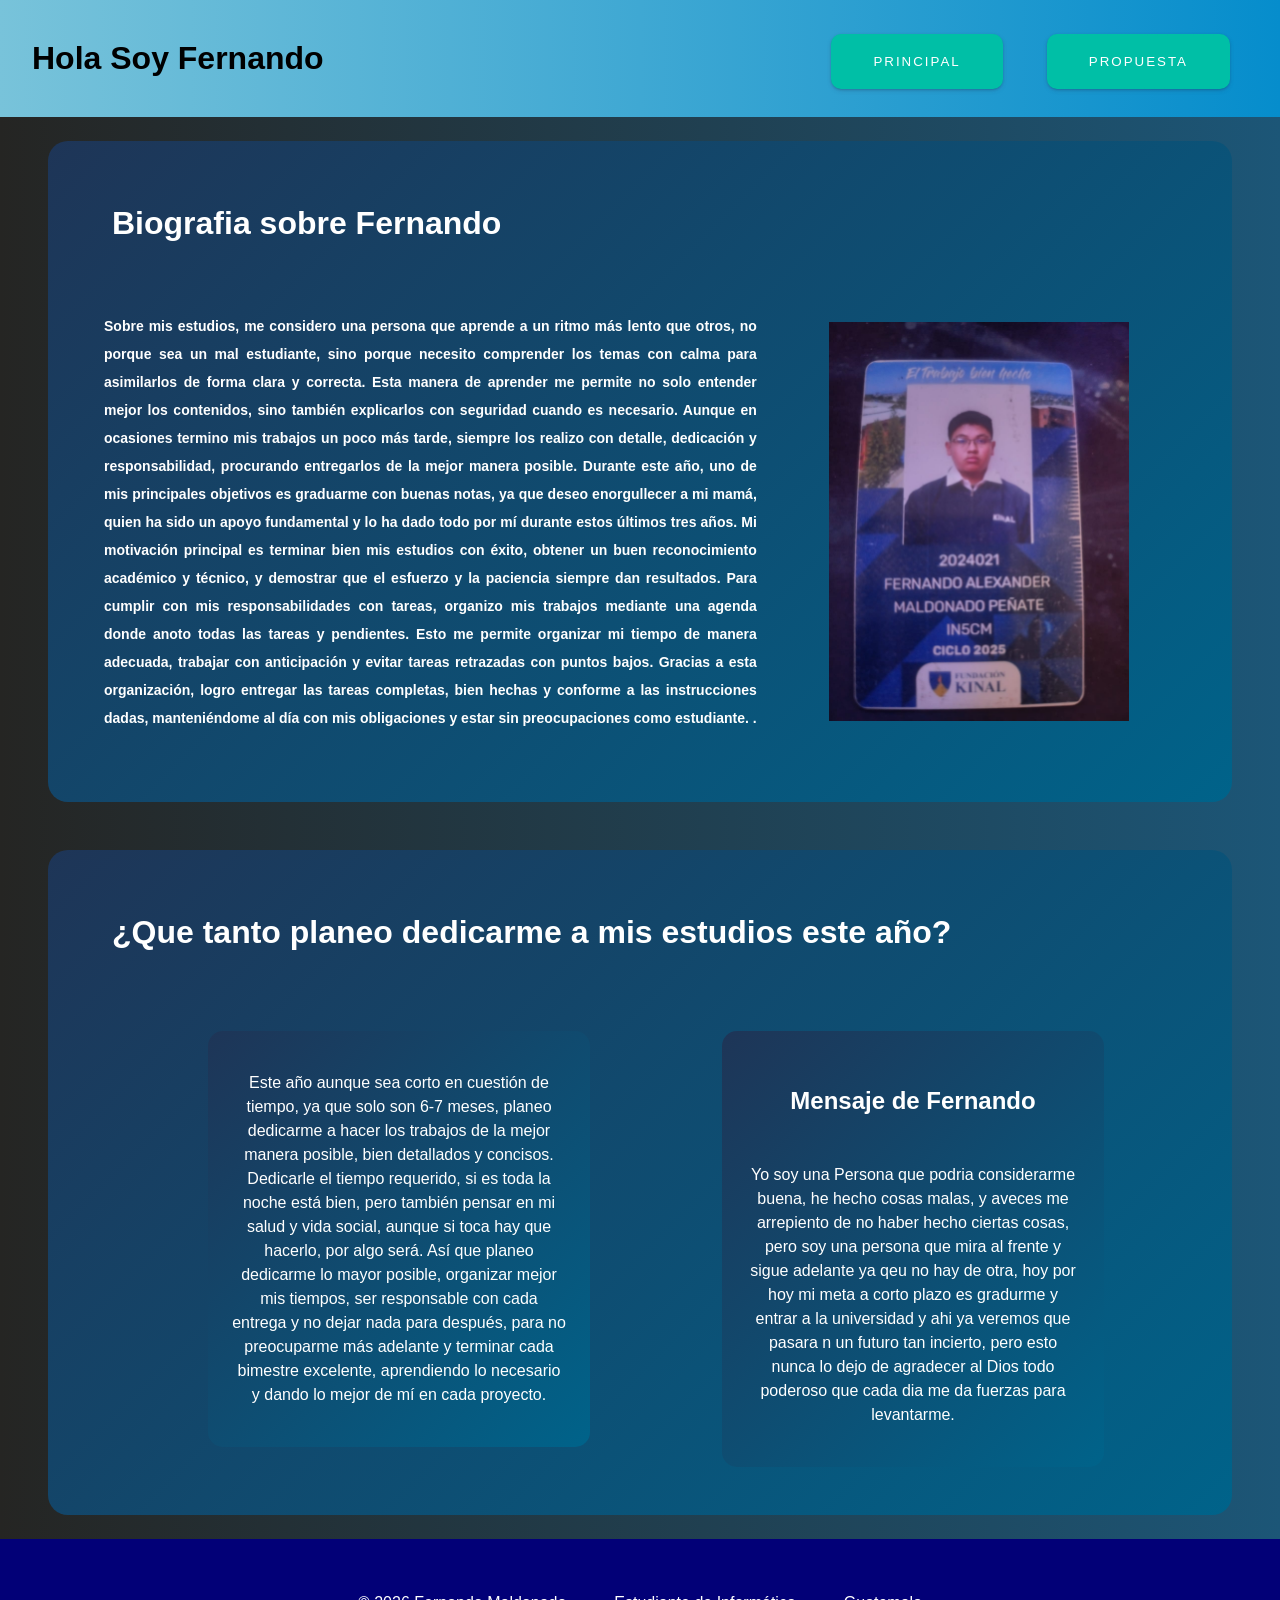
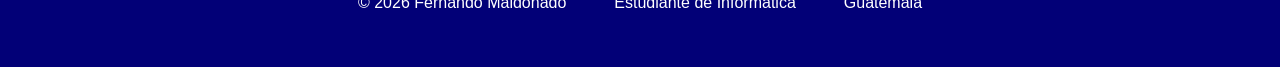
==== commit 5a7f397c: "Se agregaron detalles esteticos a Biografia" ====
--- a/biografia.html
+++ b/biografia.html
@@ -15,7 +15,7 @@
     <div class="header">
         <div class="titulo"><a> Hola Soy Fernando </a></div>
         <div class="botones">
-            <a href="biografia.html"><button class="btn">Biografia</button></a>
+            <a href="index.html"><button class="btn">Principal</button></a>
             <a href="kinal.html"><button class="btn">Propuesta</button></a>
         </div>
     </div>
